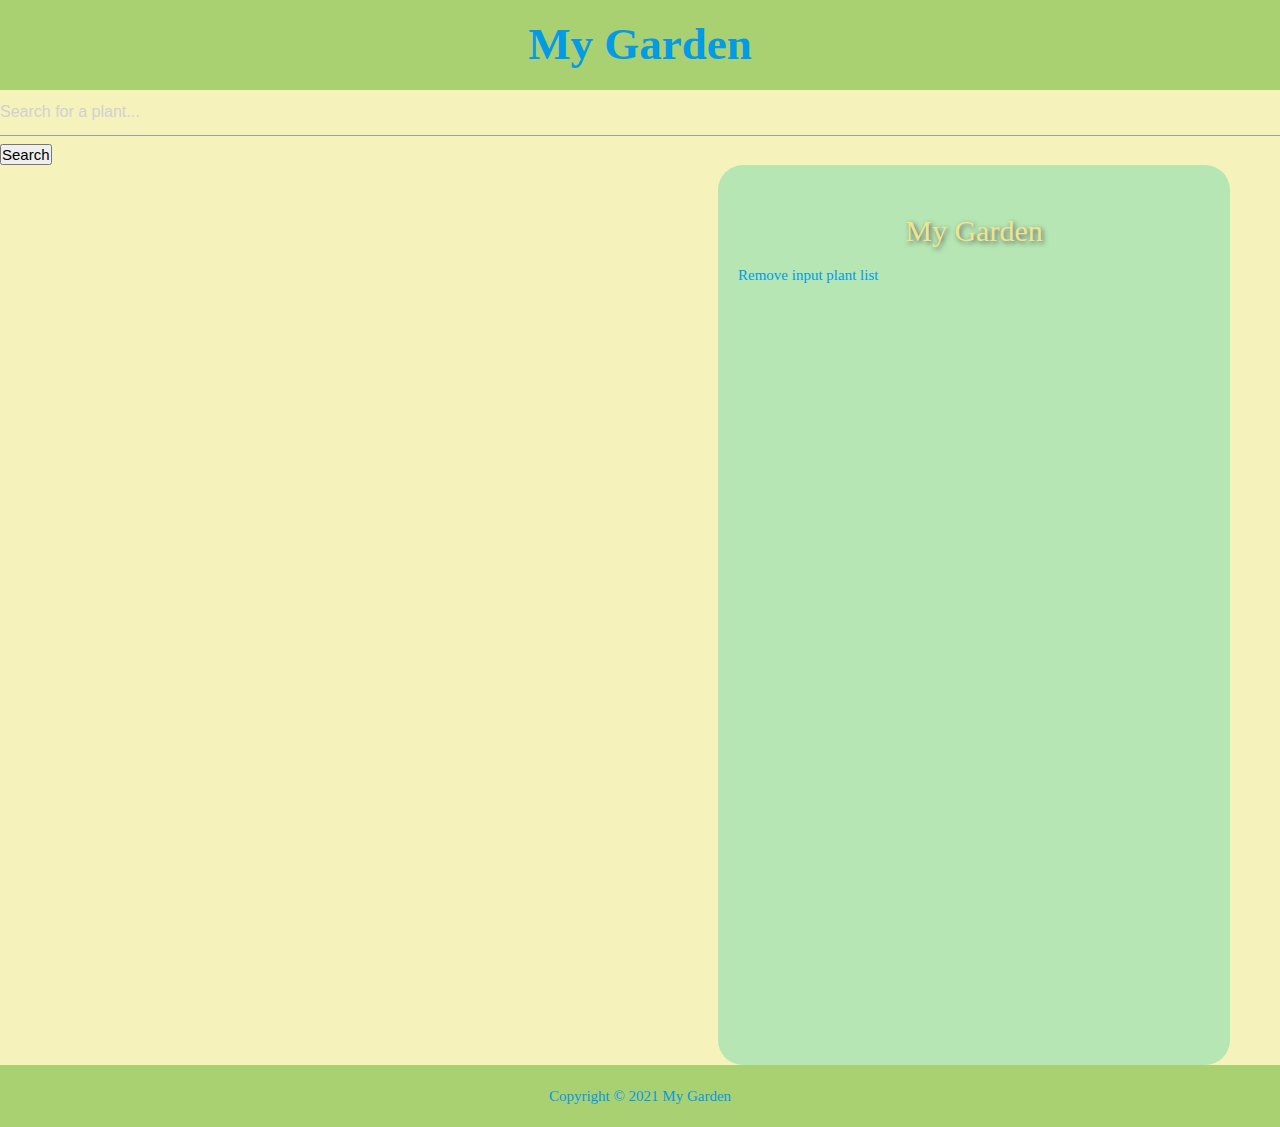
==== index.html @ 0864c2cc "issue 2: added some more basic styling, youtube videos can now be viewed in full screen" ====
<html lang="en">
<head>
    <meta charset="UTF-8">
    <meta http-equiv="X-UA-Compatible" content="IE=edge">
    <meta name="viewport" content="width=device-width, initial-scale=1.0">
    <title>My Garden</title>
    <link rel="stylesheet" href="https://cdnjs.cloudflare.com/ajax/libs/materialize/1.0.0/css/materialize.min.css">
    <link rel= "stylesheet" href="./assets/css/style.css" />
</head>
<body>
    <header> 
        <h1 id="main-header">
            <a>My Garden</a>
        </h1>
    </header>

    <div id="" class="modal">
        <div class="modal-content">
            <h3 id="modalHeader"></h3>
            <h5 id="modalSubHeader"></h5>
            <img id="modalImg" src="" alt="">
            <a class="btn tooltipped" data-position="right" data-tooltip="1 in = 2.56 cm" style="display: block; width: fit-content;">Unit Conversion</a>
            <p id="plantDescription"></p>
            <p id="plantHeight"></p>
            <p id="plantSpread"></p>
            <p id="plantGrowthTime"></p>
            <p id="plantSpacing"></p>
            <p id="plantSowingMethod"></p>
            <p id="plantSunReq"></p>
            <div class="videoSection">
            </div>
            <div class="modal-footer">
              <a href="#!" class="modal-close waves-effect waves-green btn-flat" id="closeBtn">Close</a>
            </div>
        </div>
      </div>

      <!--plant image <section class="plantmain-img"> </section> -->

    <!--the action attribute will submit the forms information to the server-->
    <!--get request will search data-->
     <!-- QUESTION <form action ="" method=""> We will be using for the search-->
    <section id= "plant-navigator" class="plant-search">
            <input type="text" name="" id="userSearch"
            placeholder="Search for a plant...">
            <input type="Submit" value="Search" id="searchBtn">
    </section>

    <div id="searchResults"></div>

    <aside id="my-favorites" class="plants" >
            <div class="plant-list">
                <h3>My Garden</h3>

                <a> Remove input plant list</a>
                <!--add spacing for a-->
            </div>
    </aside>
    
    <!--footer-->
    <footer>
        <a>Copyright &copy; 2021 My Garden</a>
    </footer>
    <script src="https://cdnjs.cloudflare.com/ajax/libs/jquery/3.6.0/jquery.min.js" integrity="sha512-894YE6QWD5I59HgZOGReFYm4dnWc1Qt5NtvYSaNcOP+u1T9qYdvdihz0PPSiiqn/+/3e7Jo4EaG7TubfWGUrMQ==" crossorigin="anonymous"></script>
    <script src="https://cdnjs.cloudflare.com/ajax/libs/materialize/1.0.0/js/materialize.min.js"></script>
    <script src="./assets/js/script.js"></script>
</body>
</html>

<!--target="_blank" to make sure they are not leaving the site but another file will open. Maybe use for youtube links-->
---- assets/css/style.css ----
* {
    margin: 0;
    padding: 0;
    box-sizing: border-box;
    font-family: Cambria, Cochin, Georgia, Times, 'Times New Roman', serif
}

:root {
    --green: #A9D071;
    --light-green: #DAF2A6; 
    --yellow: #EEE590; 
    --blue-green: #b5e6b3;
    --off-white: #F5F2BC;
}

body {
    background-color: var(--off-white); 
}

header { 
    padding: 20px 35px; 
    background-color: var(--green);
    display: flex;
    justify-content: center;
    flex-wrap: wrap;
}

header h1 {
    font-weight: bold;
    margin: 0;
    font-size: 3em;

}

footer { 
    padding: 20px 35px; 
    background-color: var(--green);
    width: 100%; 
    display: flex;
    justify-content: center;
    flex-wrap: wrap;
    line-height: 1.5;
    margin: 0;
}



.container1 a {
    text-decoration: none;
    background-color: var(--yellow);
    justify-content: space-around;
    display: inline-block;
    width: 100%;
    text-decoration: none;    
}


.plants {
        margin-right: 50px;
        padding: 20px;
        clear: both;
        float: right;
        width: 40%;
        height: 100%;
        background-color: var(--blue-green);
        border-radius: 25px;
}

.plants h3 {
    text-align: center;
    font-size: 2em;
    color: var(--yellow);
    text-shadow: 2px 2px 5px #616161 ;

}


/* ------------------------------ */

.modal {
    width: 80%;
    height: 80%;
    background-color: var(--yellow);
}

.modal-img {
    width: 250px;
    height: 250px;
    border: 4px solid var(--green);
}

.modal-content p {
    margin-top: 10px;
    padding: 5px ;
    font-weight: bold;
}

.modal-content a {
    margin: 10px;
}


.modal-footer {
    color: var(--yellow);
}

iframe {
    width: 320px;
    height: 200px;
    border: solid 4px var(--green);
    margin: 2px;
}
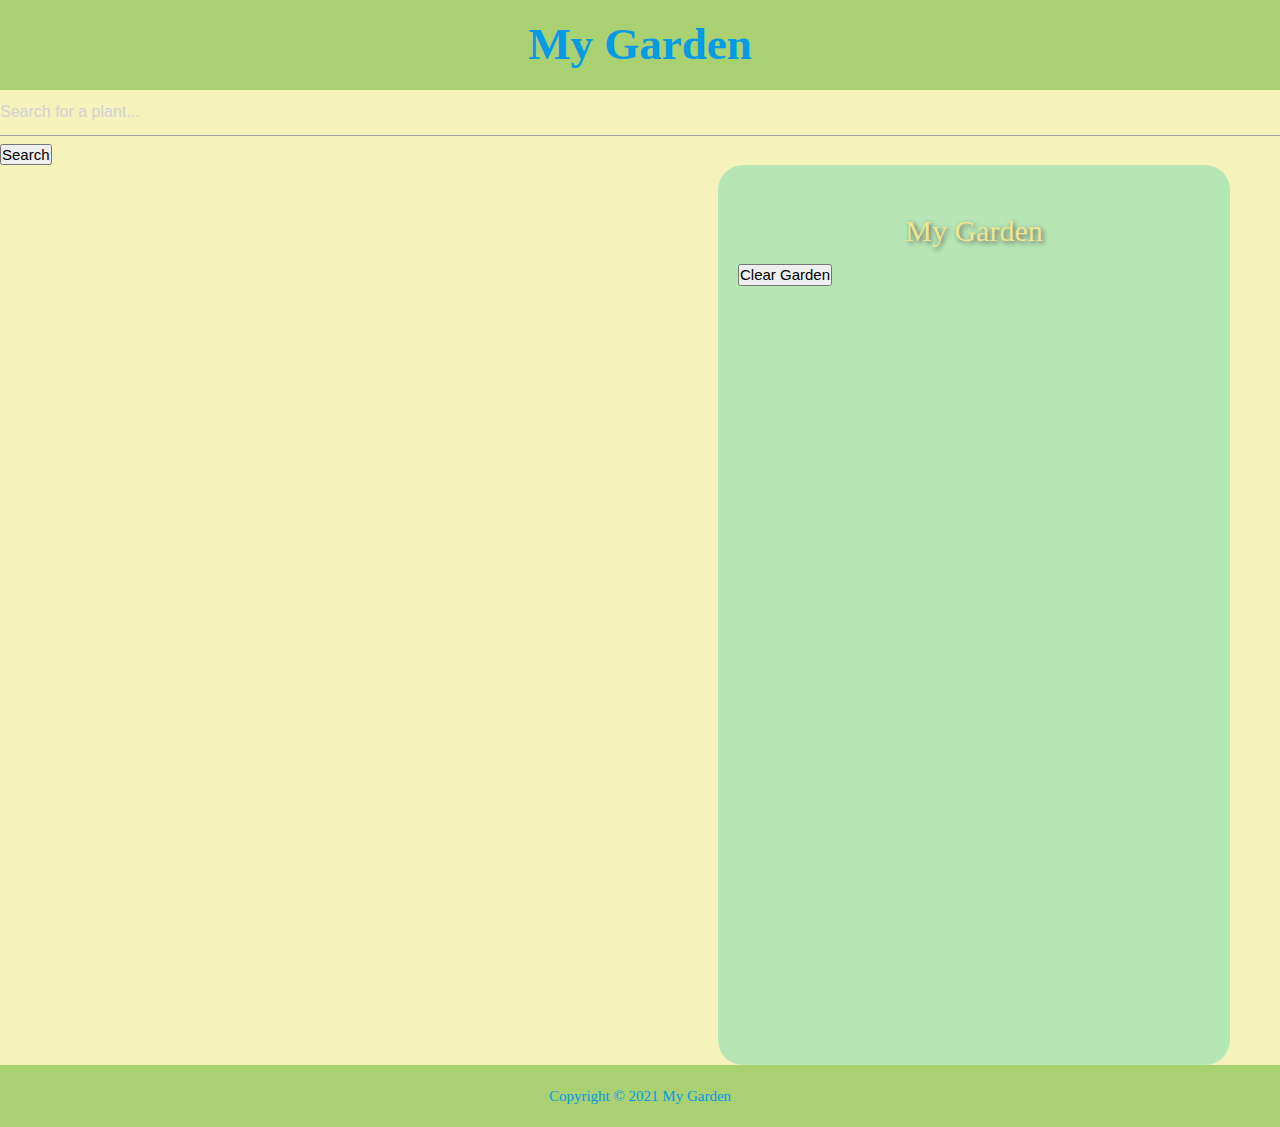
==== commit 1902b937: "issue 2: fixed incoming merge conflicts" ====
--- a/index.html
+++ b/index.html
@@ -51,10 +51,11 @@
     <aside id="my-favorites" class="plants" >
             <div class="plant-list">
                 <h3>My Garden</h3>
-
-                <a> Remove input plant list</a>
-                <!--add spacing for a-->
+                <button id="garden-clear">Clear Garden</button>
             </div>
+            <ul id="faves">
+                <!-- my garden cards will be appended here -->
+            </ul>
     </aside>
     
     <!--footer-->
@@ -64,6 +65,19 @@
     <script src="https://cdnjs.cloudflare.com/ajax/libs/jquery/3.6.0/jquery.min.js" integrity="sha512-894YE6QWD5I59HgZOGReFYm4dnWc1Qt5NtvYSaNcOP+u1T9qYdvdihz0PPSiiqn/+/3e7Jo4EaG7TubfWGUrMQ==" crossorigin="anonymous"></script>
     <script src="https://cdnjs.cloudflare.com/ajax/libs/materialize/1.0.0/js/materialize.min.js"></script>
     <script src="./assets/js/script.js"></script>
+
+    <div id="" class="modal">
+        <div class="modal-content">
+            <div class="modal-footer">
+              <a href="#!" class="modal-close waves-effect waves-green btn-flat">X</a>
+            </div>
+          <h4 id="modalHeader"></h4>
+          <img id="modalImg" src="" alt="">
+          <p id="modalP"></p>
+          <button id="fav-btn">Add to favorites</button>
+          <div id="player"></div>
+        </div>
+    </div>
 </body>
 </html>
 
--- a/assets/css/style.css
+++ b/assets/css/style.css
@@ -74,6 +74,7 @@
 
 }
 
+<<<<<<< HEAD
 
 /* ------------------------------ */
 
@@ -109,4 +110,12 @@
     height: 200px;
     border: solid 4px var(--green);
     margin: 2px;
-}+}
+=======
+ul {
+   list-style-type: none;
+   padding: 0;
+   margin: 0; 
+}
+
+>>>>>>> main
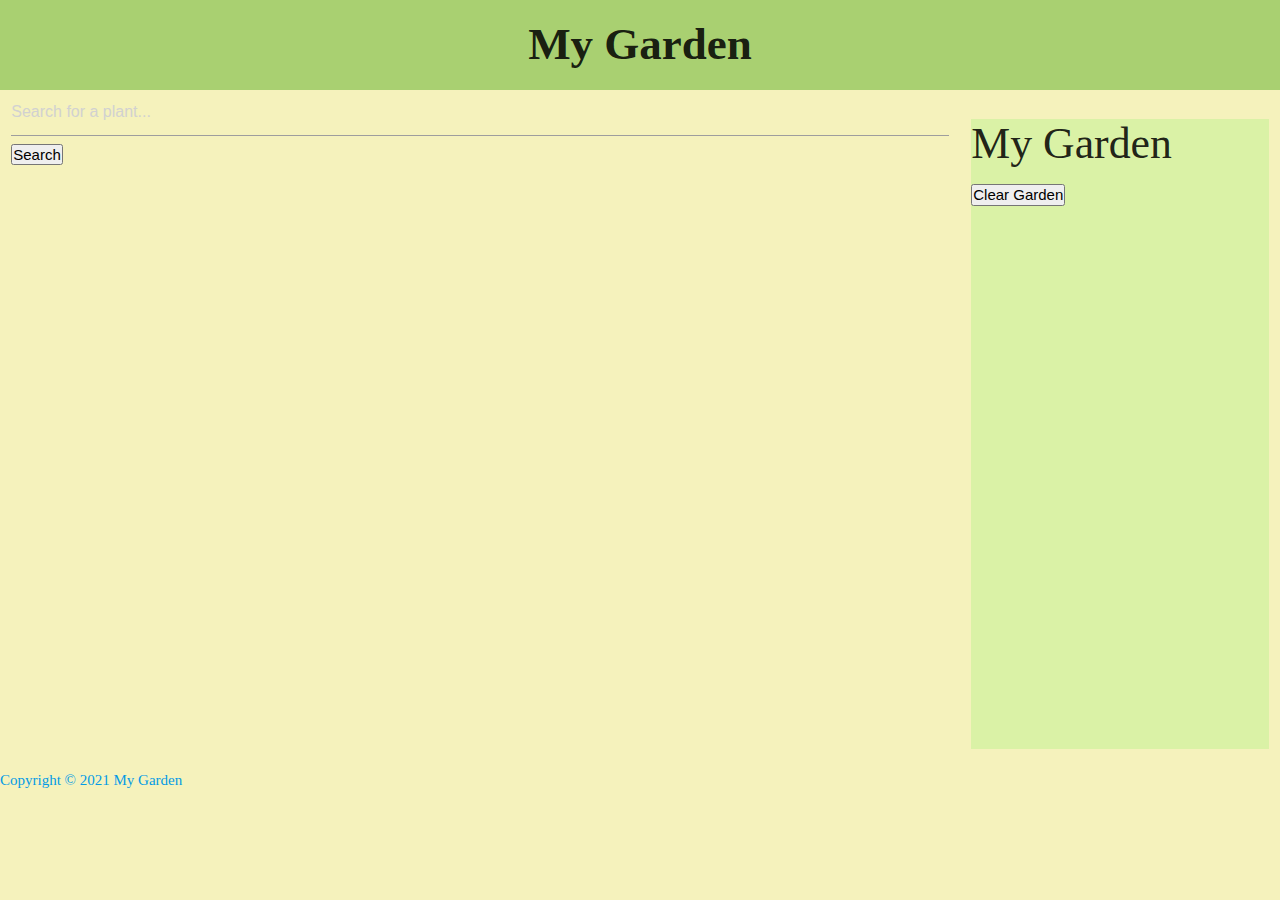
==== commit daa984b0: "Updated CSS with Materialize" ====
--- a/index.html
+++ b/index.html
@@ -9,10 +9,38 @@
 </head>
 <body>
     <header> 
-        <h1 id="main-header">
-            <a>My Garden</a>
-        </h1>
+        <h1>My Garden</h1>
     </header>
+
+    <main>
+        <div class="row">
+            <section class="col s12 m9">
+                <form id= "plant-navigator" class="plant-search">
+                    <input type="text" name="" id="userSearch"
+                    placeholder="Search for a plant...">
+                    <input type="Submit" value="Search" id="searchBtn">
+                </form>
+    
+                <div id="searchResults"></div>
+            </section>
+            
+            <section id="my-favorites" class="col s12 m3 myGarden">
+                <div class="plant-list">
+                    <h3>My Garden</h3>
+                    <ul id="faves">
+                        <!-- my garden cards will be appended here -->
+                    </ul>
+                    <button id="garden-clear">Clear Garden</button>
+                </div>
+            </section>
+        </div>
+
+    </main>
+    
+    <!--footer-->
+    <footer>
+        <a>Copyright &copy; 2021 My Garden</a>
+    </footer>
 
     <div id="" class="modal">
         <div class="modal-content">
@@ -27,57 +55,17 @@
             <p id="plantSpacing"></p>
             <p id="plantSowingMethod"></p>
             <p id="plantSunReq"></p>
-            <div class="videoSection">
-            </div>
+            <div class="videoSection"></div>
             <div class="modal-footer">
-              <a href="#!" class="modal-close waves-effect waves-green btn-flat" id="closeBtn">Close</a>
+                <a class="waves-effect waves-green btn-flat" id="fav-btn">Add To My Garden</a>
+                <a href="#!" class="modal-close waves-effect waves-green btn-flat" id="closeBtn">Close</a>
             </div>
         </div>
-      </div>
+    </div>
 
-      <!--plant image <section class="plantmain-img"> </section> -->
-
-    <!--the action attribute will submit the forms information to the server-->
-    <!--get request will search data-->
-     <!-- QUESTION <form action ="" method=""> We will be using for the search-->
-    <section id= "plant-navigator" class="plant-search">
-            <input type="text" name="" id="userSearch"
-            placeholder="Search for a plant...">
-            <input type="Submit" value="Search" id="searchBtn">
-    </section>
-
-    <div id="searchResults"></div>
-
-    <aside id="my-favorites" class="plants" >
-            <div class="plant-list">
-                <h3>My Garden</h3>
-                <button id="garden-clear">Clear Garden</button>
-            </div>
-            <ul id="faves">
-                <!-- my garden cards will be appended here -->
-            </ul>
-    </aside>
-    
-    <!--footer-->
-    <footer>
-        <a>Copyright &copy; 2021 My Garden</a>
-    </footer>
     <script src="https://cdnjs.cloudflare.com/ajax/libs/jquery/3.6.0/jquery.min.js" integrity="sha512-894YE6QWD5I59HgZOGReFYm4dnWc1Qt5NtvYSaNcOP+u1T9qYdvdihz0PPSiiqn/+/3e7Jo4EaG7TubfWGUrMQ==" crossorigin="anonymous"></script>
     <script src="https://cdnjs.cloudflare.com/ajax/libs/materialize/1.0.0/js/materialize.min.js"></script>
     <script src="./assets/js/script.js"></script>
-
-    <div id="" class="modal">
-        <div class="modal-content">
-            <div class="modal-footer">
-              <a href="#!" class="modal-close waves-effect waves-green btn-flat">X</a>
-            </div>
-          <h4 id="modalHeader"></h4>
-          <img id="modalImg" src="" alt="">
-          <p id="modalP"></p>
-          <button id="fav-btn">Add to favorites</button>
-          <div id="player"></div>
-        </div>
-    </div>
 </body>
 </html>
 
--- a/assets/css/style.css
+++ b/assets/css/style.css
@@ -13,25 +13,36 @@
     --off-white: #F5F2BC;
 }
 
+img {
+    height: 200px;
+}
+
 body {
-    background-color: var(--off-white); 
+    background-color: var(--off-white);
+    min-height: 100vh;
 }
 
 header { 
-    padding: 20px 35px; 
     background-color: var(--green);
-    display: flex;
-    justify-content: center;
-    flex-wrap: wrap;
+    text-align: center;
+    padding: 20px;
 }
 
 header h1 {
     font-weight: bold;
     margin: 0;
     font-size: 3em;
-
+    
 }
 
+.plant-list {
+    background-color: var(--light-green);
+    min-height: calc(100vh - 30%);
+}
+
+
+
+/*
 footer { 
     padding: 20px 35px; 
     background-color: var(--green);
@@ -74,7 +85,6 @@
 
 }
 
-<<<<<<< HEAD
 
 /* ------------------------------ */
 
@@ -111,11 +121,9 @@
     border: solid 4px var(--green);
     margin: 2px;
 }
-=======
 ul {
    list-style-type: none;
    padding: 0;
    margin: 0; 
 }
 
->>>>>>> main
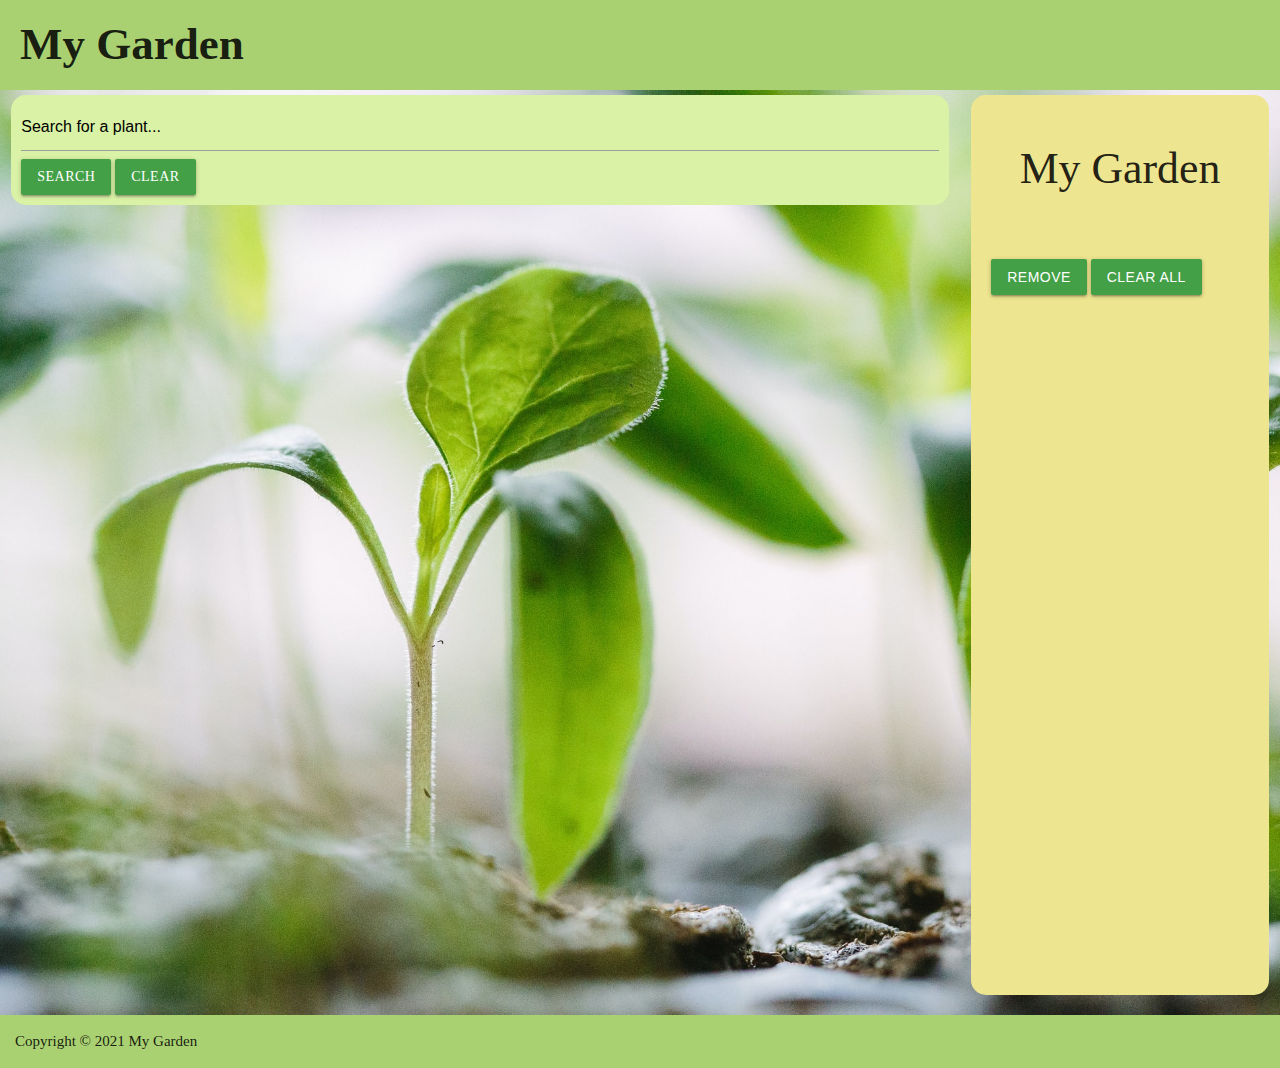
==== commit 4cce4d8c: "issue 1 & 3 All styling complete" ====
--- a/index.html
+++ b/index.html
@@ -4,6 +4,8 @@
     <meta http-equiv="X-UA-Compatible" content="IE=edge">
     <meta name="viewport" content="width=device-width, initial-scale=1.0">
     <title>My Garden</title>
+    <link rel="icon" type="image/png" sizes="16x16" href="assets/images/favicon-16x16.png">
+    <link rel="manifest" href="/site.webmanifest"></favicon>
     <link rel="stylesheet" href="https://cdnjs.cloudflare.com/ajax/libs/materialize/1.0.0/css/materialize.min.css">
     <link rel= "stylesheet" href="./assets/css/style.css" />
 </head>
@@ -11,35 +13,41 @@
     <header> 
         <h1>My Garden</h1>
     </header>
-
+    
     <main>
-        <div class="row">
+        <div class="row nav">
             <section class="col s12 m9">
                 <form id= "plant-navigator" class="plant-search">
                     <input type="text" name="" id="userSearch"
                     placeholder="Search for a plant...">
-                    <input type="Submit" value="Search" id="searchBtn">
+                    <a type="Submit" value="Search" id="searchBtn" class="waves-effect waves-light green darken-1 btn">Search</a>
+                    <a type="text" name="" id="userClear">
+                    <a value="Clear" id="clearBtn" class="waves-effect waves-light green darken-1 btn">Clear</a>
                 </form>
     
                 <div id="searchResults"></div>
-            </section>
+            </section> 
             
             <section id="my-favorites" class="col s12 m3 myGarden">
                 <div class="plant-list">
                     <h3>My Garden</h3>
-                    <ul id="faves">
-                        <!-- my garden cards will be appended here -->
+                    <ul id="faves" >
+                  
+                    <!-- my garden cards will be appended here -->
                     </ul>
-                    <button id="garden-clear">Clear Garden</button>
+                    <button id="garden-remove" class="waves-effect waves-light green darken-1 btn">Remove</button> 
+
+                    <button id="garden-clear" class="wames-effect waves-light green darken-1 btn">Clear All</button>
                 </div>
             </section>
         </div>
-
     </main>
     
     <!--footer-->
-    <footer>
-        <a>Copyright &copy; 2021 My Garden</a>
+    <footer class="main-footer bottom-center">
+    
+            <div> Copyright &copy; 2021 My Garden</div>
+        
     </footer>
 
     <div id="" class="modal">
@@ -58,7 +66,7 @@
             <div class="videoSection"></div>
             <div class="modal-footer">
                 <a class="waves-effect waves-green btn-flat" id="fav-btn">Add To My Garden</a>
-                <a href="#!" class="modal-close waves-effect waves-green btn-flat" id="closeBtn">Close</a>
+                <a href="#!" class="modal-close waves-effect btn-flat" id="closeBtn">Close</a>
             </div>
         </div>
     </div>
@@ -69,4 +77,4 @@
 </body>
 </html>
 
-<!--target="_blank" to make sure they are not leaving the site but another file will open. Maybe use for youtube links-->
+
--- a/assets/css/style.css
+++ b/assets/css/style.css
@@ -13,6 +13,16 @@
     --off-white: #F5F2BC;
 }
 
+::placeholder {
+    color: black;
+}
+
+main {
+    background-image: url("../images/plant.jpg");
+    background-repeat: no-repeat;
+    background-size: cover;
+    
+}
 img {
     height: 200px;
 }
@@ -20,11 +30,13 @@
 body {
     background-color: var(--off-white);
     min-height: 100vh;
+    flex-direction: column;
+    display:flex;
 }
 
 header { 
     background-color: var(--green);
-    text-align: center;
+    text-align: left;
     padding: 20px;
 }
 
@@ -32,72 +44,58 @@
     font-weight: bold;
     margin: 0;
     font-size: 3em;
-    
+}
+
+.plant-search {
+    background-color: var(--light-green);
+    border-radius: 15px;
+    padding: 10px;
+    margin-top: 5px;
 }
 
 .plant-list {
-    background-color: var(--light-green);
-    min-height: calc(100vh - 30%);
+    background-color: var(--yellow);
+    min-height: 100vh;
+    border-radius: 15px;
+    padding: 20px;
+    margin-top: 5px;
 }
 
 
+.plant-list h3 {
+    text-align: center;
+}
 
-/*
+.plant-list ul {
+    padding: 25px;
+    text-align: left;
+} 
+
 footer { 
-    padding: 20px 35px; 
     background-color: var(--green);
     width: 100%; 
     display: flex;
-    justify-content: center;
     flex-wrap: wrap;
-    line-height: 1.5;
-    margin: 0;
 }
 
-
-
-.container1 a {
-    text-decoration: none;
-    background-color: var(--yellow);
-    justify-content: space-around;
-    display: inline-block;
-    width: 100%;
-    text-decoration: none;    
+footer div {  
+    line-height: 1.55;
+    text-align: left;
+    padding: 15px;
 }
-
-
-.plants {
-        margin-right: 50px;
-        padding: 20px;
-        clear: both;
-        float: right;
-        width: 40%;
-        height: 100%;
-        background-color: var(--blue-green);
-        border-radius: 25px;
-}
-
-.plants h3 {
-    text-align: center;
-    font-size: 2em;
-    color: var(--yellow);
-    text-shadow: 2px 2px 5px #616161 ;
-
-}
-
-
-/* ------------------------------ */
 
 .modal {
     width: 80%;
     height: 80%;
     background-color: var(--yellow);
+    border-radius: 15px;
 }
 
 .modal-img {
     width: 250px;
     height: 250px;
     border: 4px solid var(--green);
+    border-radius: 5px;
 }
 
 .modal-content p {
@@ -110,9 +108,8 @@
     margin: 10px;
 }
 
-
 .modal-footer {
-    color: var(--yellow);
+    background-color: var(--yellow);
 }
 
 iframe {
@@ -121,6 +118,7 @@
     border: solid 4px var(--green);
     margin: 2px;
 }
+
 ul {
    list-style-type: none;
    padding: 0;
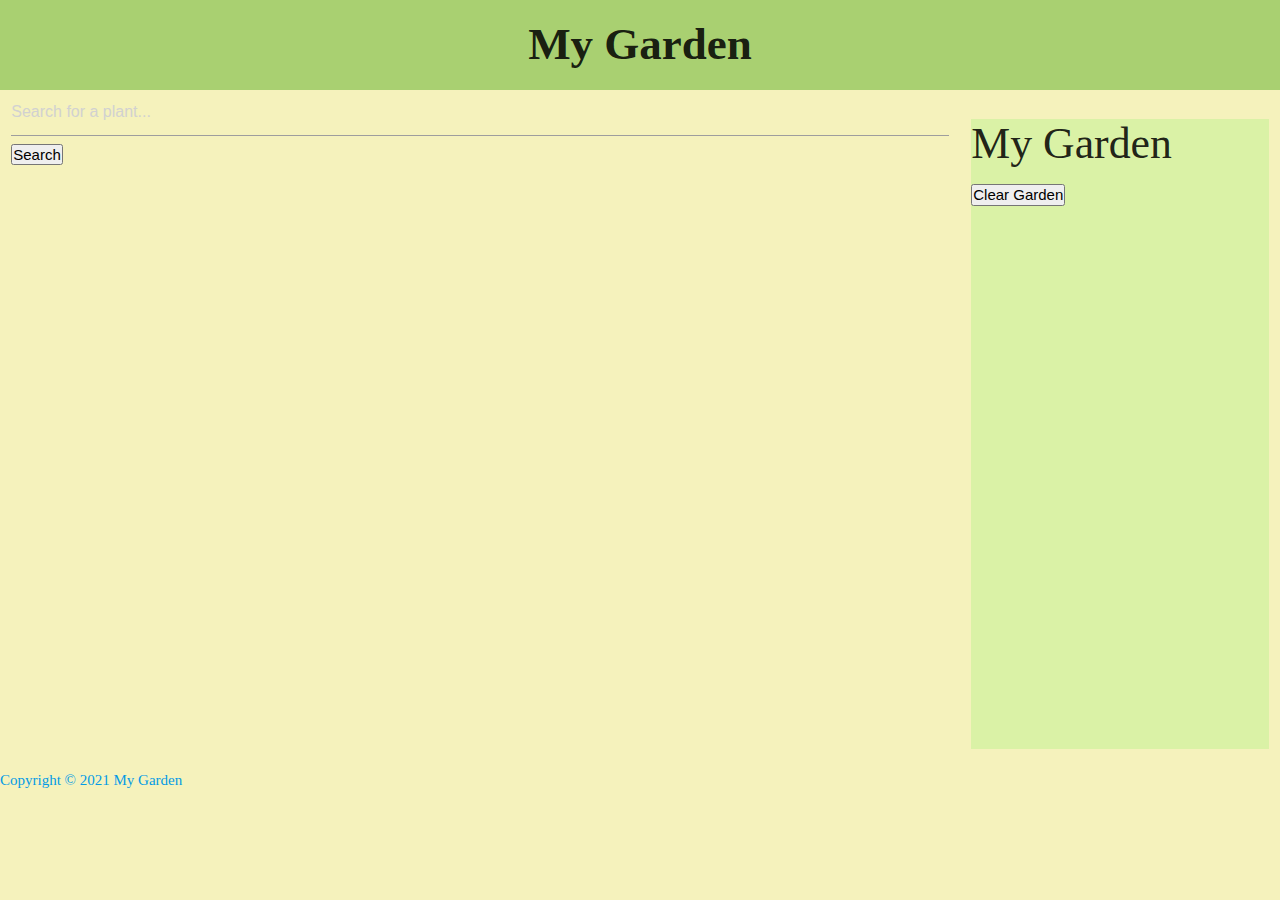
==== commit 4a44948c: "Merge branch 'main' into update/readme" ====
--- a/index.html
+++ b/index.html
@@ -4,8 +4,6 @@
     <meta http-equiv="X-UA-Compatible" content="IE=edge">
     <meta name="viewport" content="width=device-width, initial-scale=1.0">
     <title>My Garden</title>
-    <link rel="icon" type="image/png" sizes="16x16" href="assets/images/favicon-16x16.png">
-    <link rel="manifest" href="/site.webmanifest"></favicon>
     <link rel="stylesheet" href="https://cdnjs.cloudflare.com/ajax/libs/materialize/1.0.0/css/materialize.min.css">
     <link rel= "stylesheet" href="./assets/css/style.css" />
 </head>
@@ -13,41 +11,35 @@
     <header> 
         <h1>My Garden</h1>
     </header>
-    
+
     <main>
-        <div class="row nav">
+        <div class="row">
             <section class="col s12 m9">
                 <form id= "plant-navigator" class="plant-search">
                     <input type="text" name="" id="userSearch"
                     placeholder="Search for a plant...">
-                    <a type="Submit" value="Search" id="searchBtn" class="waves-effect waves-light green darken-1 btn">Search</a>
-                    <a type="text" name="" id="userClear">
-                    <a value="Clear" id="clearBtn" class="waves-effect waves-light green darken-1 btn">Clear</a>
+                    <input type="Submit" value="Search" id="searchBtn">
                 </form>
     
                 <div id="searchResults"></div>
-            </section> 
+            </section>
             
             <section id="my-favorites" class="col s12 m3 myGarden">
                 <div class="plant-list">
                     <h3>My Garden</h3>
-                    <ul id="faves" >
-                  
-                    <!-- my garden cards will be appended here -->
+                    <ul id="faves">
+                        <!-- my garden cards will be appended here -->
                     </ul>
-                    <button id="garden-remove" class="waves-effect waves-light green darken-1 btn">Remove</button> 
-
-                    <button id="garden-clear" class="wames-effect waves-light green darken-1 btn">Clear All</button>
+                    <button id="garden-clear">Clear Garden</button>
                 </div>
             </section>
         </div>
+
     </main>
     
     <!--footer-->
-    <footer class="main-footer bottom-center">
-    
-            <div> Copyright &copy; 2021 My Garden</div>
-        
+    <footer>
+        <a>Copyright &copy; 2021 My Garden</a>
     </footer>
 
     <div id="" class="modal">
@@ -55,7 +47,7 @@
             <h3 id="modalHeader"></h3>
             <h5 id="modalSubHeader"></h5>
             <img id="modalImg" src="" alt="">
-            <a class="btn tooltipped" data-position="right" data-tooltip="1 in = 2.56 cm" style="display: block; width: fit-content;">Unit Conversion</a>
+            <p><i>** Please note, 1 inch = 2.54 centimeters</i></p>
             <p id="plantDescription"></p>
             <p id="plantHeight"></p>
             <p id="plantSpread"></p>
@@ -66,7 +58,7 @@
             <div class="videoSection"></div>
             <div class="modal-footer">
                 <a class="waves-effect waves-green btn-flat" id="fav-btn">Add To My Garden</a>
-                <a href="#!" class="modal-close waves-effect btn-flat" id="closeBtn">Close</a>
+                <a href="#!" class="modal-close waves-effect waves-green btn-flat" id="closeBtn">Close</a>
             </div>
         </div>
     </div>
@@ -77,4 +69,4 @@
 </body>
 </html>
 
-
+<!--target="_blank" to make sure they are not leaving the site but another file will open. Maybe use for youtube links-->
--- a/assets/css/style.css
+++ b/assets/css/style.css
@@ -13,16 +13,6 @@
     --off-white: #F5F2BC;
 }
 
-::placeholder {
-    color: black;
-}
-
-main {
-    background-image: url("../images/plant.jpg");
-    background-repeat: no-repeat;
-    background-size: cover;
-    
-}
 img {
     height: 200px;
 }
@@ -30,13 +20,11 @@
 body {
     background-color: var(--off-white);
     min-height: 100vh;
-    flex-direction: column;
-    display:flex;
 }
 
 header { 
     background-color: var(--green);
-    text-align: left;
+    text-align: center;
     padding: 20px;
 }
 
@@ -44,58 +32,71 @@
     font-weight: bold;
     margin: 0;
     font-size: 3em;
-}
-
-.plant-search {
-    background-color: var(--light-green);
-    border-radius: 15px;
-    padding: 10px;
-    margin-top: 5px;
+    
 }
 
 .plant-list {
-    background-color: var(--yellow);
-    min-height: 100vh;
-    border-radius: 15px;
-    padding: 20px;
-    margin-top: 5px;
+    background-color: var(--light-green);
+    min-height: calc(100vh - 30%);
 }
 
 
-.plant-list h3 {
-    text-align: center;
-}
 
-.plant-list ul {
-    padding: 25px;
-    text-align: left;
-} 
-
+/*
 footer { 
+    padding: 20px 35px; 
     background-color: var(--green);
     width: 100%; 
     display: flex;
+    justify-content: center;
     flex-wrap: wrap;
+    line-height: 1.5;
+    margin: 0;
 }
 
-footer div {  
-    line-height: 1.55;
-    text-align: left;
-    padding: 15px;
+
+
+.container1 a {
+    text-decoration: none;
+    background-color: var(--yellow);
+    justify-content: space-around;
+    display: inline-block;
+    width: 100%;
+    text-decoration: none;    
 }
+
+
+.plants {
+        margin-right: 50px;
+        padding: 20px;
+        clear: both;
+        float: right;
+        width: 40%;
+        height: 100%;
+        background-color: var(--blue-green);
+        border-radius: 25px;
+}
+
+.plants h3 {
+    text-align: center;
+    font-size: 2em;
+    color: var(--yellow);
+    text-shadow: 2px 2px 5px #616161 ;
+
+} */
+
+
 
 .modal {
     width: 80%;
     height: 80%;
     background-color: var(--yellow);
-    border-radius: 15px;
 }
 
 .modal-img {
     width: 250px;
     height: 250px;
     border: 4px solid var(--green);
-    border-radius: 5px;
 }
 
 .modal-content p {
@@ -108,8 +109,9 @@
     margin: 10px;
 }
 
+
 .modal-footer {
-    background-color: var(--yellow);
+    color: var(--yellow);
 }
 
 iframe {
@@ -118,7 +120,6 @@
     border: solid 4px var(--green);
     margin: 2px;
 }
-
 ul {
    list-style-type: none;
    padding: 0;
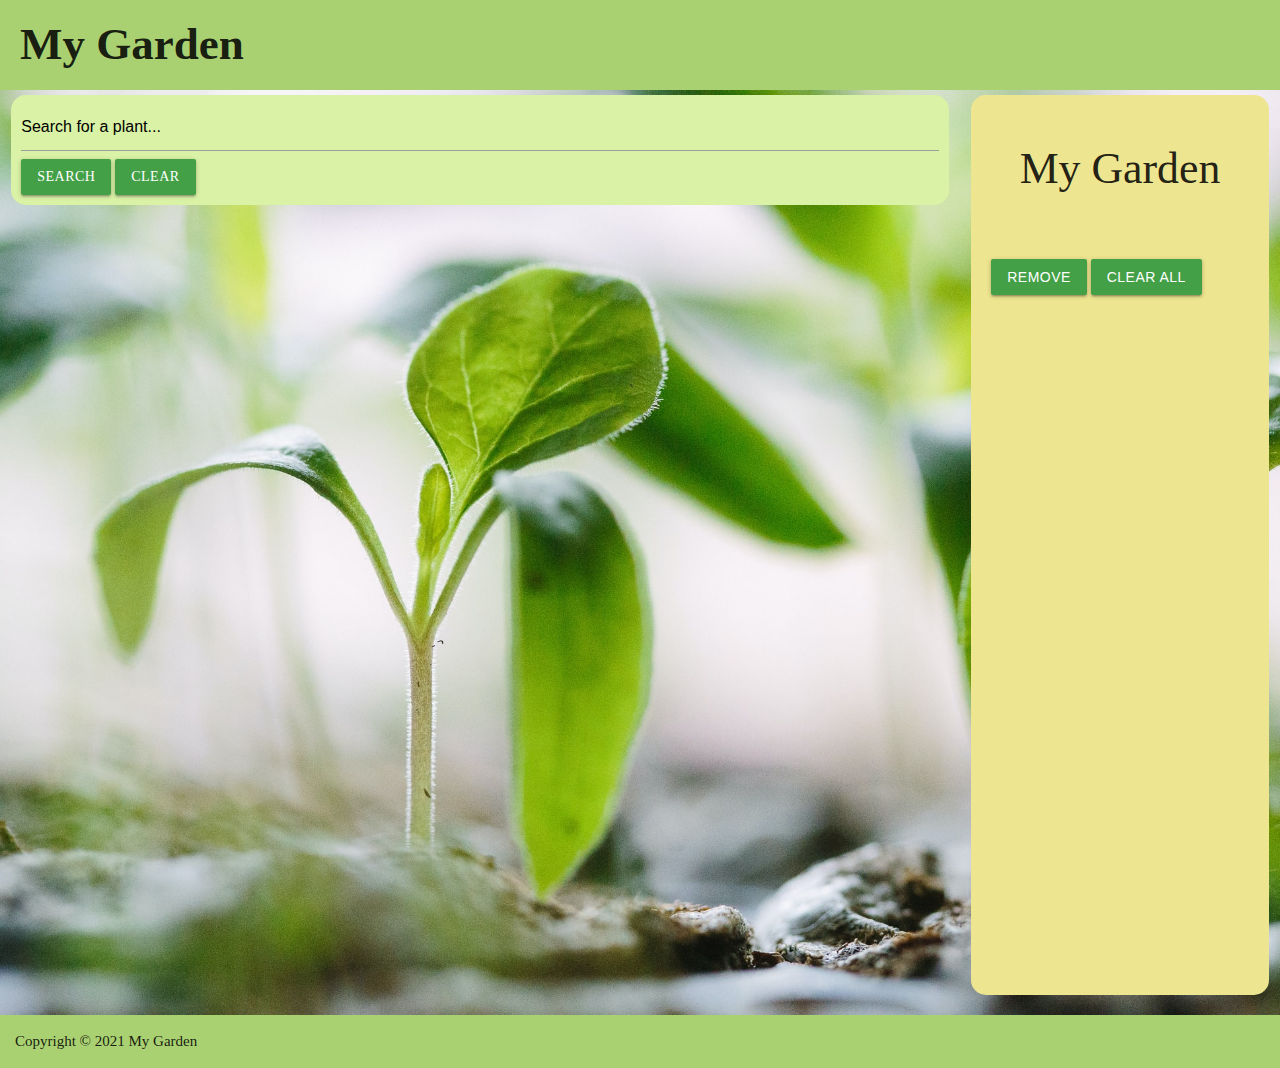
==== commit f123ac50: "Merge branch 'main' into update/readme" ====
--- a/index.html
+++ b/index.html
@@ -4,6 +4,8 @@
     <meta http-equiv="X-UA-Compatible" content="IE=edge">
     <meta name="viewport" content="width=device-width, initial-scale=1.0">
     <title>My Garden</title>
+    <link rel="icon" type="image/png" sizes="16x16" href="assets/images/favicon-16x16.png">
+    <link rel="manifest" href="/site.webmanifest"></favicon>
     <link rel="stylesheet" href="https://cdnjs.cloudflare.com/ajax/libs/materialize/1.0.0/css/materialize.min.css">
     <link rel= "stylesheet" href="./assets/css/style.css" />
 </head>
@@ -11,35 +13,41 @@
     <header> 
         <h1>My Garden</h1>
     </header>
-
+    
     <main>
-        <div class="row">
+        <div class="row nav">
             <section class="col s12 m9">
                 <form id= "plant-navigator" class="plant-search">
                     <input type="text" name="" id="userSearch"
                     placeholder="Search for a plant...">
-                    <input type="Submit" value="Search" id="searchBtn">
+                    <a type="Submit" value="Search" id="searchBtn" class="waves-effect waves-light green darken-1 btn">Search</a>
+                    <a type="text" name="" id="userClear">
+                    <a value="Clear" id="clearBtn" class="waves-effect waves-light green darken-1 btn">Clear</a>
                 </form>
     
                 <div id="searchResults"></div>
-            </section>
+            </section> 
             
             <section id="my-favorites" class="col s12 m3 myGarden">
                 <div class="plant-list">
                     <h3>My Garden</h3>
-                    <ul id="faves">
-                        <!-- my garden cards will be appended here -->
+                    <ul id="faves" >
+                  
+                    <!-- my garden cards will be appended here -->
                     </ul>
-                    <button id="garden-clear">Clear Garden</button>
+                    <button id="garden-remove" class="waves-effect waves-light green darken-1 btn">Remove</button> 
+
+                    <button id="garden-clear" class="wames-effect waves-light green darken-1 btn">Clear All</button>
                 </div>
             </section>
         </div>
-
     </main>
     
     <!--footer-->
-    <footer>
-        <a>Copyright &copy; 2021 My Garden</a>
+    <footer class="main-footer bottom-center">
+    
+            <div> Copyright &copy; 2021 My Garden</div>
+        
     </footer>
 
     <div id="" class="modal">
@@ -58,7 +66,7 @@
             <div class="videoSection"></div>
             <div class="modal-footer">
                 <a class="waves-effect waves-green btn-flat" id="fav-btn">Add To My Garden</a>
-                <a href="#!" class="modal-close waves-effect waves-green btn-flat" id="closeBtn">Close</a>
+                <a href="#!" class="modal-close waves-effect btn-flat" id="closeBtn">Close</a>
             </div>
         </div>
     </div>
@@ -69,4 +77,4 @@
 </body>
 </html>
 
-<!--target="_blank" to make sure they are not leaving the site but another file will open. Maybe use for youtube links-->
+
--- a/assets/css/style.css
+++ b/assets/css/style.css
@@ -13,6 +13,16 @@
     --off-white: #F5F2BC;
 }
 
+::placeholder {
+    color: black;
+}
+
+main {
+    background-image: url("../images/plant.jpg");
+    background-repeat: no-repeat;
+    background-size: cover;
+    
+}
 img {
     height: 200px;
 }
@@ -20,11 +30,13 @@
 body {
     background-color: var(--off-white);
     min-height: 100vh;
+    flex-direction: column;
+    display:flex;
 }
 
 header { 
     background-color: var(--green);
-    text-align: center;
+    text-align: left;
     padding: 20px;
 }
 
@@ -32,49 +44,44 @@
     font-weight: bold;
     margin: 0;
     font-size: 3em;
-    
+}
+
+.plant-search {
+    background-color: var(--light-green);
+    border-radius: 15px;
+    padding: 10px;
+    margin-top: 5px;
 }
 
 .plant-list {
-    background-color: var(--light-green);
-    min-height: calc(100vh - 30%);
+    background-color: var(--yellow);
+    min-height: 100vh;
+    border-radius: 15px;
+    padding: 20px;
+    margin-top: 5px;
 }
 
 
+.plant-list h3 {
+    text-align: center;
+}
 
-/*
+.plant-list ul {
+    padding: 25px;
+    text-align: left;
+} 
+
 footer { 
-    padding: 20px 35px; 
     background-color: var(--green);
     width: 100%; 
     display: flex;
-    justify-content: center;
     flex-wrap: wrap;
-    line-height: 1.5;
-    margin: 0;
 }
 
-
-
-.container1 a {
-    text-decoration: none;
-    background-color: var(--yellow);
-    justify-content: space-around;
-    display: inline-block;
-    width: 100%;
-    text-decoration: none;    
-}
-
-
-.plants {
-        margin-right: 50px;
-        padding: 20px;
-        clear: both;
-        float: right;
-        width: 40%;
-        height: 100%;
-        background-color: var(--blue-green);
-        border-radius: 25px;
+footer div {  
+    line-height: 1.55;
+    text-align: left;
+    padding: 15px;
 }
 
 .plants h3 {
@@ -91,12 +98,14 @@
     width: 80%;
     height: 80%;
     background-color: var(--yellow);
+    border-radius: 15px;
 }
 
 .modal-img {
     width: 250px;
     height: 250px;
     border: 4px solid var(--green);
+    border-radius: 5px;
 }
 
 .modal-content p {
@@ -109,9 +118,8 @@
     margin: 10px;
 }
 
-
 .modal-footer {
-    color: var(--yellow);
+    background-color: var(--yellow);
 }
 
 iframe {
@@ -120,6 +128,7 @@
     border: solid 4px var(--green);
     margin: 2px;
 }
+
 ul {
    list-style-type: none;
    padding: 0;
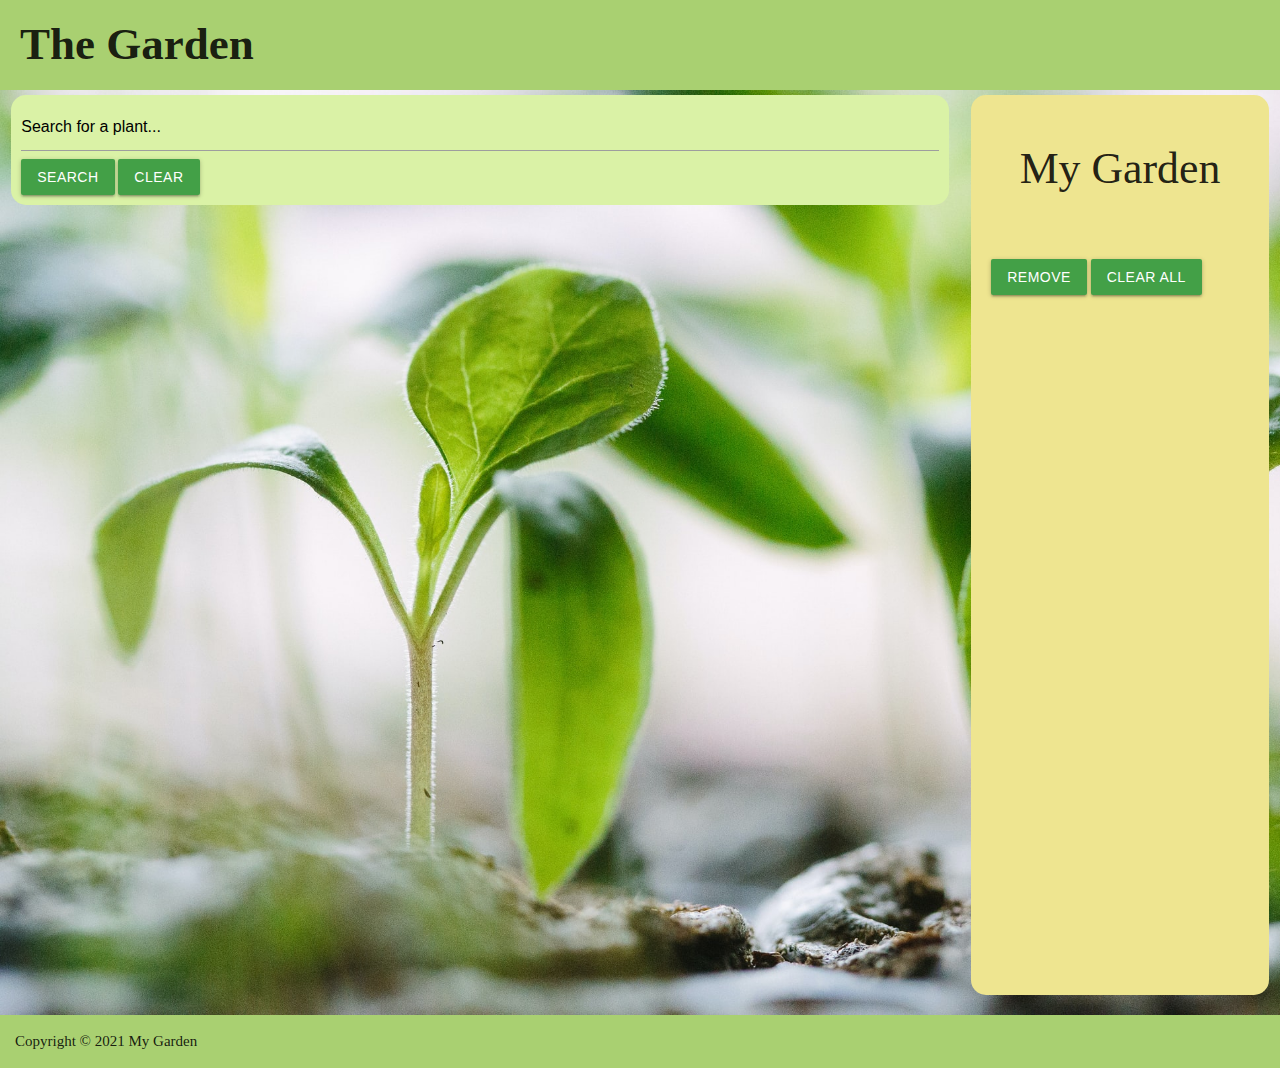
==== commit bea91386: "added egg logic." ====
--- a/index.html
+++ b/index.html
@@ -5,13 +5,13 @@
     <meta name="viewport" content="width=device-width, initial-scale=1.0">
     <title>My Garden</title>
     <link rel="icon" type="image/png" sizes="16x16" href="assets/images/favicon-16x16.png">
-    <link rel="manifest" href="/site.webmanifest"></favicon>
+    <link rel="stylesheet" href="https://use.fontawesome.com/releases/v5.8.1/css/all.css" integrity="sha384-50oBUHEmvpQ+1lW4y57PTFmhCaXp0ML5d60M1M7uH2+nqUivzIebhndOJK28anvf" crossorigin="anonymous" />
     <link rel="stylesheet" href="https://cdnjs.cloudflare.com/ajax/libs/materialize/1.0.0/css/materialize.min.css">
     <link rel= "stylesheet" href="./assets/css/style.css" />
 </head>
 <body>
     <header> 
-        <h1>My Garden</h1>
+        <h1>The Garden</h1>
     </header>
     
     <main>
@@ -20,9 +20,8 @@
                 <form id= "plant-navigator" class="plant-search">
                     <input type="text" name="" id="userSearch"
                     placeholder="Search for a plant...">
-                    <a type="Submit" value="Search" id="searchBtn" class="waves-effect waves-light green darken-1 btn">Search</a>
-                    <a type="text" name="" id="userClear">
-                    <a value="Clear" id="clearBtn" class="waves-effect waves-light green darken-1 btn">Clear</a>
+                    <button type="Submit" value="Search" id="searchBtn" class="waves-effect waves-light green darken-1 btn">Search</button>
+                    <button value="Clear" id="clearBtn" class="waves-effect waves-light green darken-1 btn">Clear</button>
                 </form>
     
                 <div id="searchResults"></div>
@@ -38,6 +37,7 @@
                     <button id="garden-remove" class="waves-effect waves-light green darken-1 btn">Remove</button> 
 
                     <button id="garden-clear" class="wames-effect waves-light green darken-1 btn">Clear All</button>
+                    <a id="egg-icon" href="#"></a>
                 </div>
             </section>
         </div>
@@ -45,9 +45,7 @@
     
     <!--footer-->
     <footer class="main-footer bottom-center">
-    
-            <div> Copyright &copy; 2021 My Garden</div>
-        
+        <div> Copyright &copy; 2021 My Garden</div>
     </footer>
 
     <div id="" class="modal">
